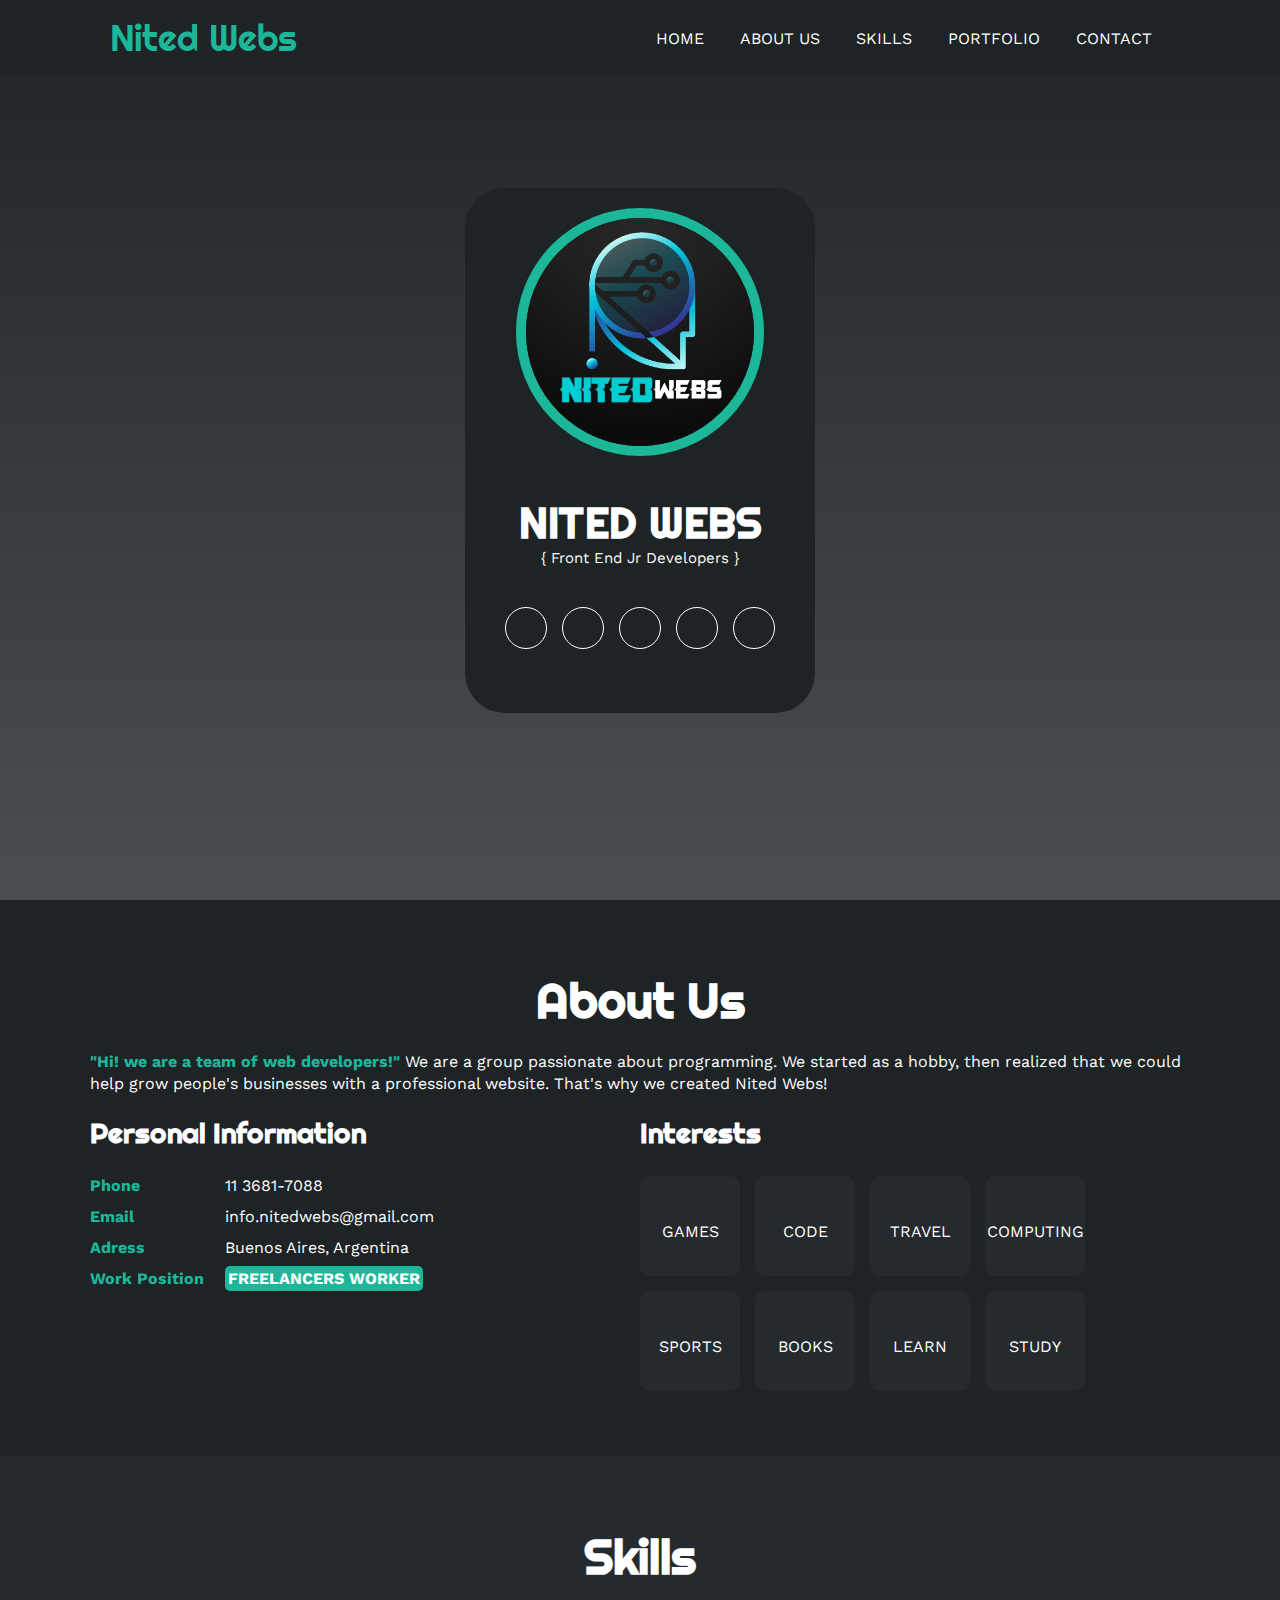
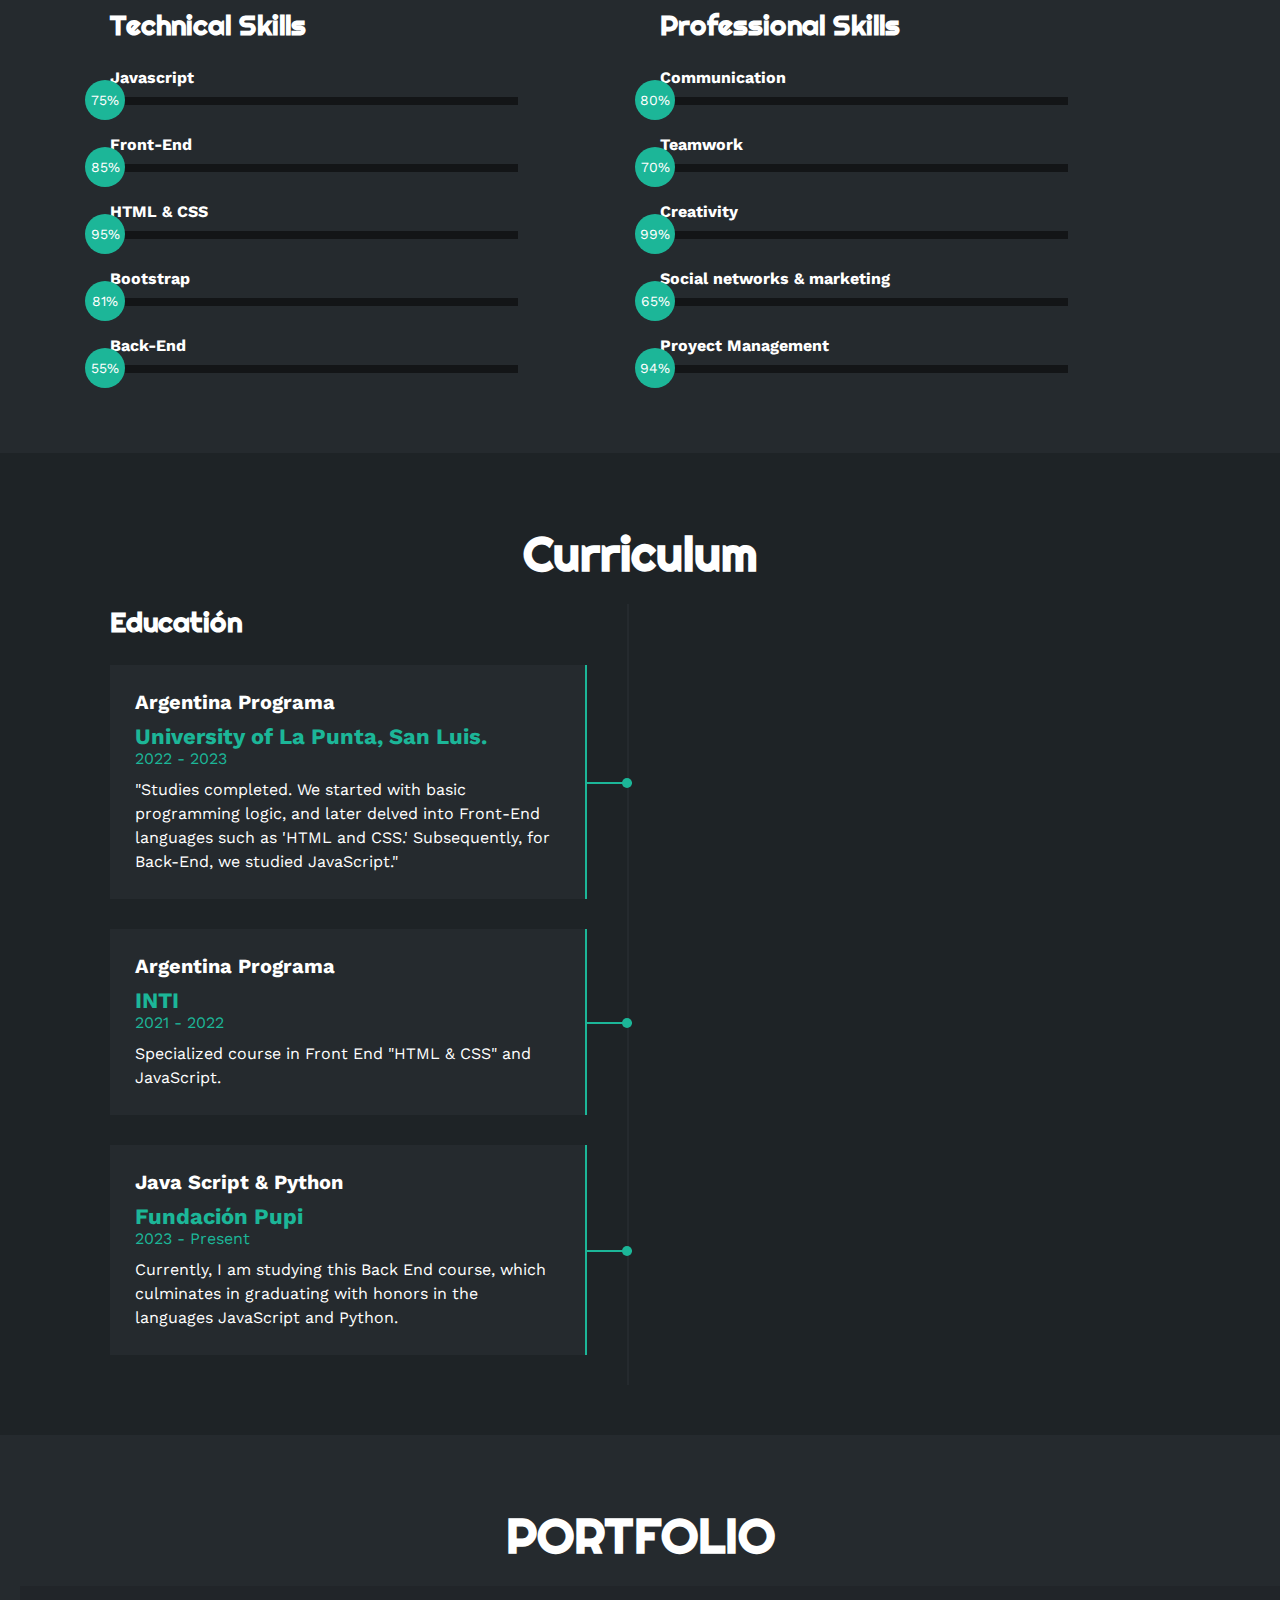
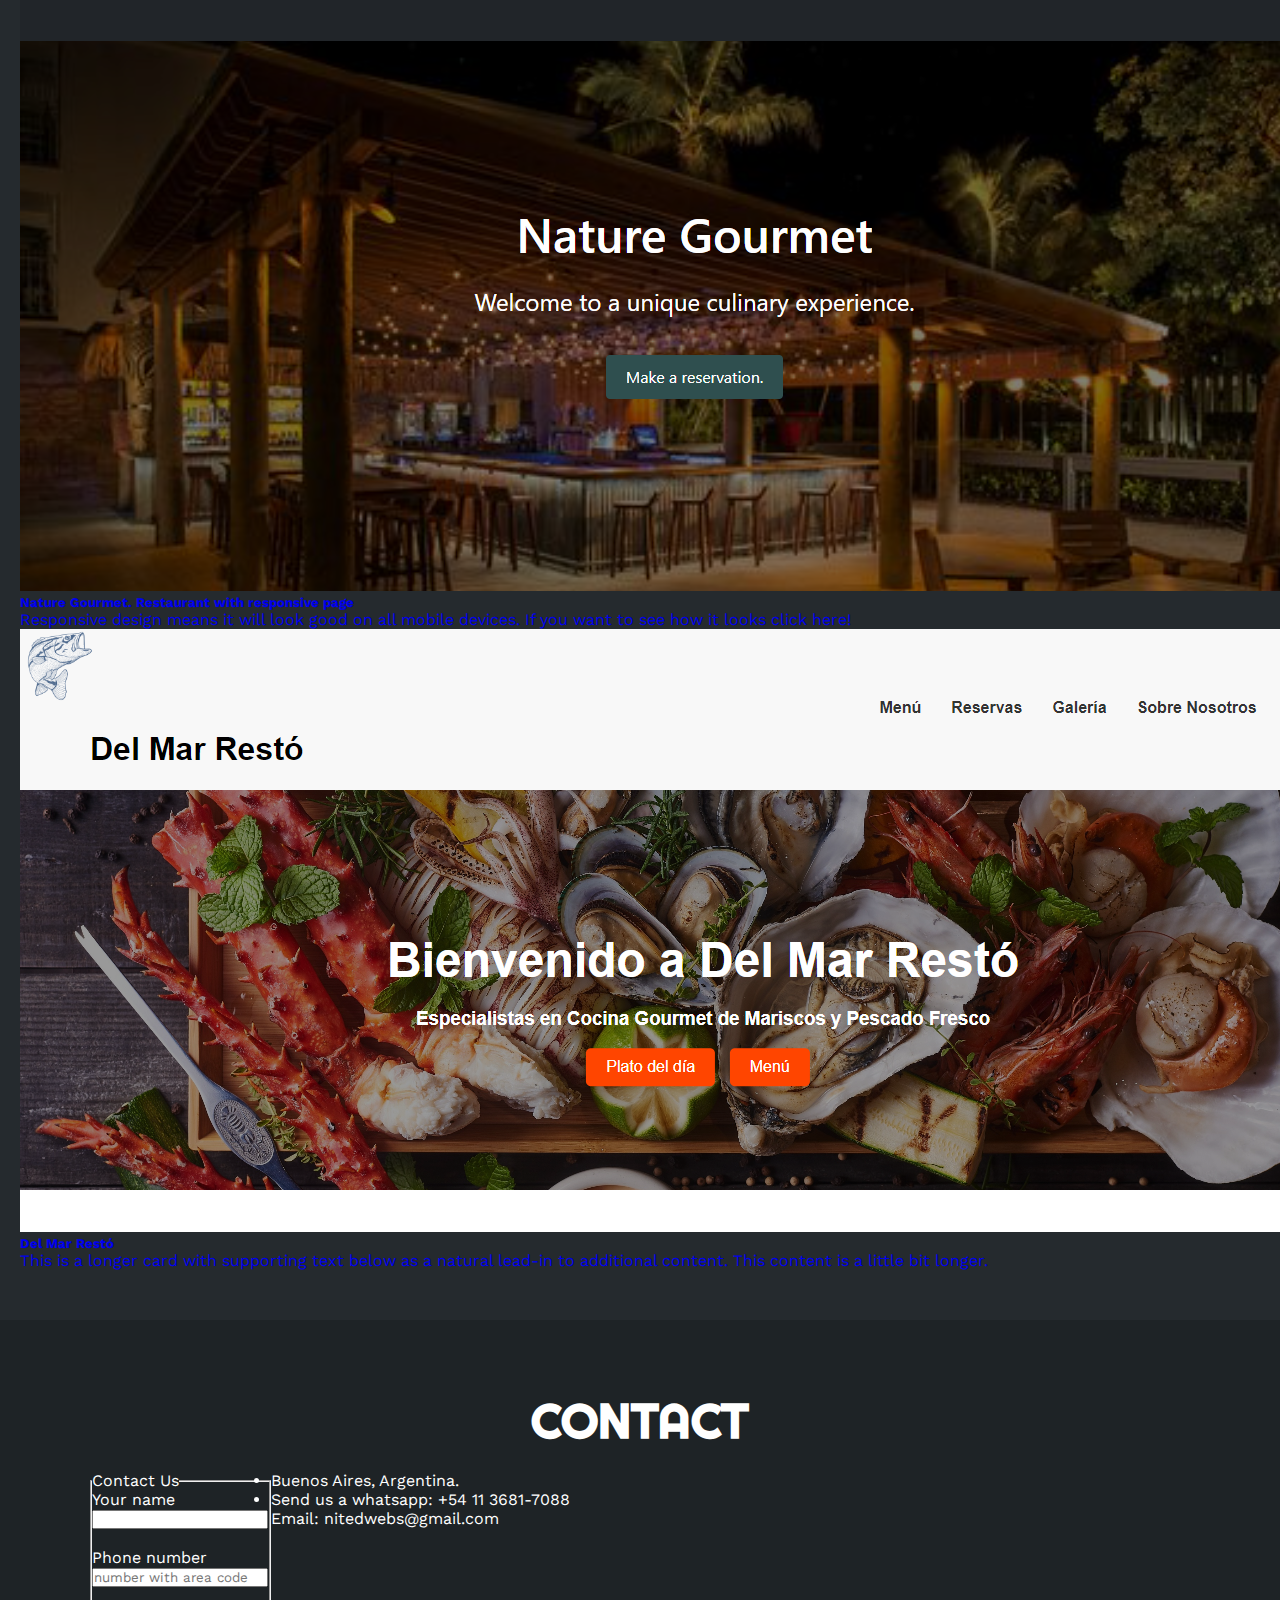
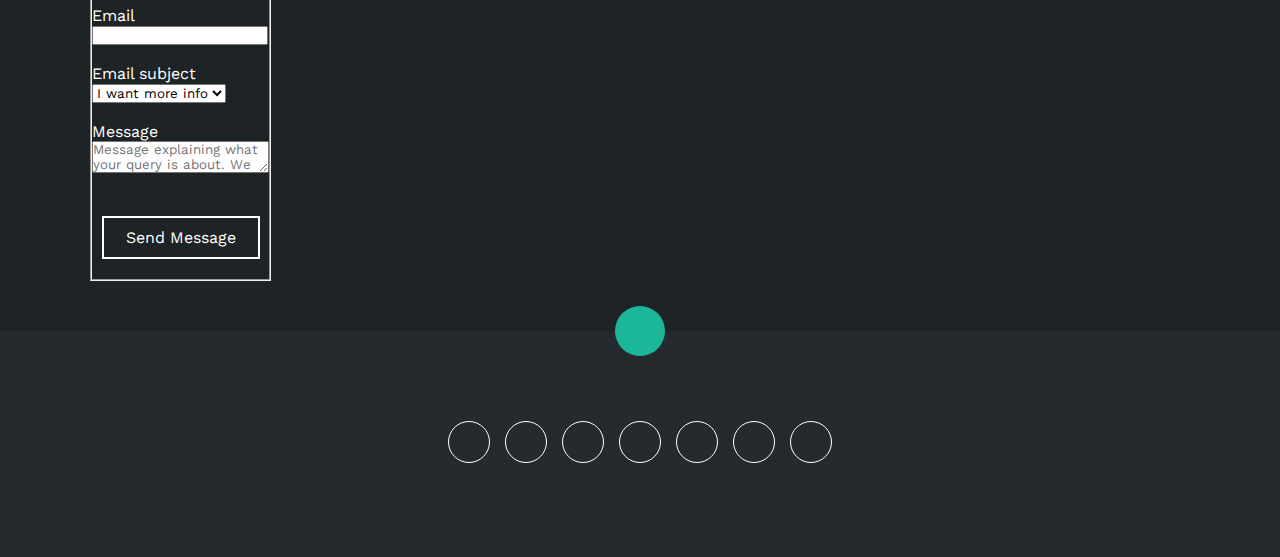
==== index.html @ 47b3c00a "Add files via upload" ====
<!DOCTYPE html>
<html lang="es">
<head>
    <meta charset="UTF-8">
    <meta http-equiv="X-UA-Compatible" content="IE=edge">
    <meta name="viewport" content="width=device-width, initial-scale=1.0">
    <link rel="icon" href="logo nited flavicon.ico" type="image/x-icon">
    <link rel="stylesheet" href="https://cdnjs.cloudflare.com/ajax/libs/font-awesome/6.1.2/css/all.min.css" 
          integrity="sha512-1sCRPdkRXhBV2PBLUdRb4tMg1w2YPf37qatUFeS7zlBy7jJI8Lf4VHwWfZZfpXtYSLy85pkm9GaYVYMfw5BC1A==" 
          crossorigin="anonymous" 
          referrerpolicy="no-referrer" />
    <link href="https://cdn.jsdelivr.net/npm/bootstrap@5.3.2/dist/css/bootstrap.min.css" 
          rel="stylesheet" integrity="sha384-T3c6CoIi6uLrA9TneNEoa7RxnatzjcDSCmG1MXxSR1GAsXEV/Dwwykc2MPK8M2HN" 
          crossorigin="anonymous" />

    <title>Portfolio NitedWebs</title>
    <link rel="stylesheet" href="estilos.css">
</head>
<body>
    <!-- MENU ENCABEZADO -->
    <div class="contenedor-header">
        <header>
            <div class="logo">
                <a href="#">Nited Webs</a>
            </div>
            <nav id="nav">
                <ul>
                    <li><a href="#inicio" onclick="seleccionar()">HOME</a></li>
                    <li><a href="#sobremi" onclick="seleccionar()">ABOUT US</a></li>
                    <li><a href="#skills" onclick="seleccionar()">SKILLS</a></li>
                    <li><a href="#portfolio" onclick="seleccionar()">PORTFOLIO</a></li>
                    <li><a href="#contacto" onclick="seleccionar()">CONTACT</a></li>
                </ul>
            </nav>
            <div class="nav-responsive" onclick="mostrarOcultarMenu()">
                <i class="fa-solid fa-bars"></i>
            </div>
        </header>
    </div>

    <!-- SECCION INICIO -->
    <section id="inicio" class="inicio">
        <div class="contenido-banner">
            <div class="contenedor-img">
                <img src="IMG_20230325_232606_567.jpg" alt="">
            </div>
            <h1>NITED WEBS</h1>
            <h2>{ Front End Jr Developers }</h2>
            <div class="redes">
                <a href="https://www.facebook.com/profile.php?id=100091628051901&mibextid=ZbWKwL" target="_blank"><i class="fa-brands fa-facebook-f"></i></a>
                <a href="https://www.instagram.com/nitedwesb/" target="_blank"><i class="fa-brands fa-instagram"></i></a>
                <a href="https://www.tiktok.com/@nited.webs?_t=8iusbFJ5Rg5&_r=1" target="_blank"><i class="fa-brands fa-tiktok"></i></a>
                <a href="mailto:info.nitedwebs@gmail.com?subject=%22Enter%20the%20subject%20of%20your%20inquiry%20here%22&body=Here%20describe%20in%20detail%20your%20query%20and%20what%20you%20are%20looking%20for.%20We%20will%20respond%20as%20soon%20as%20possible.%0AThanks%20Nited%20Team."><i class="fa-regular fa-envelope"></i></a>
                <a href="https://wa.me/1136817088" target="_blank"><i class="fa-brands fa-whatsapp"></i></a>
            </div>
        </div>
    </section>

    <!-- SECCION ABOUT US -->
    <section id="sobremi" class="sobremi">
        <div class="contenido-seccion">
            <h2>About Us</h2>
            <p><span>"Hi! we are a team of web developers!"</span> We are a group passionate about programming. We started as a hobby, then realized that we could help grow people's businesses with a professional website. That's why we created Nited Webs!</p>

            <div class="fila">
                <!-- datos personales -->
                <div class="col">
                    <h3>Personal Information</h3>
                    <ul>
                        <li>
                            <strong>Phone</strong>
                            11 3681-7088
                        </li>
                        <li>
                            <strong>Email</strong>
                            info.nitedwebs@gmail.com
                        </li>
                        <li>
                            <strong>Adress</strong>
                            Buenos Aires, Argentina
                        </li>
                        <li>
                            <strong>Work Position</strong>
                            <span>FREELANCERS WORKER</span>
                        </li>
                    </ul>
                </div>

                <!-- intereses -->
                <div class="col">
                    <h3>Interests</h3>
                    <div class="contenedor-intereses">
                        <div class="interes">
                            <i class="fa-solid fa-gamepad"></i>
                            <span>GAMES</span>
                        </div>
                        <div class="interes">
                            <i class="fa-solid fa-code"></i>
                            <span>CODE</span>
                        </div>
                        <div class="interes">
                            <i class="fa-solid fa-plane"></i>
                            <span>TRAVEL</span>
                        </div>
                        <div class="interes">
                            <i class="fa-solid fa-computer"></i>
                            <span>COMPUTING</span>
                        </div>
                        <div class="interes">
                            <i class="fa-regular fa-futbol"></i>
                            <span>SPORTS</span>
                        </div>
                        <div class="interes">
                            <i class="fa-solid fa-book"></i>
                            <span>BOOKS</span>
                        </div>
                        <div class="interes">
                            <i class="fa-solid fa-brain"></i>
                            <span>LEARN</span>
                        </div>
                        <div class="interes">
                            <i class="fa-solid fa-laptop-file"></i>
                            <span>STUDY</span>
                        </div>
                        
                    </div>
                </div>
            </div>
        </div>
    </section>

    <!-- SECCION SKILLS -->
    <section class="skills" id="skills">
        <div class="contenido-seccion">
            <h2>Skills</h2>
            <div class="fila">
                <!-- Technical Skill -->
                <div class="col">
                    <h3>Technical Skills</h3>
                    <div class="skill">
                        <span>Javascript</span>
                        <div class="barra-skill">
                            <div class="progreso">
                                <span>75%</span>
                            </div>
                        </div>
                    </div>
                    <div class="skill">
                        <span>Front-End</span>
                        <div class="barra-skill">
                            <div class="progreso">
                                <span>85%</span>
                            </div>
                        </div>
                    </div>
                    <div class="skill">
                        <span>HTML & CSS</span>
                        <div class="barra-skill">
                            <div class="progreso">
                                <span>95%</span>
                            </div>
                        </div>
                    </div>
                    <div class="skill">
                        <span>Bootstrap</span>
                        <div class="barra-skill">
                            <div class="progreso">
                                <span>81%</span>
                            </div>
                        </div>
                    </div>
                    <div class="skill">
                        <span>Back-End</span>
                        <div class="barra-skill">
                            <div class="progreso">
                                <span>55%</span>
                            </div>
                        </div>
                    </div>
                </div>
                <!-- Professional Skills -->
                <div class="col">
                    <h3>Professional Skills</h3>
                    <div class="skill">
                        <span>Communication</span>
                        <div class="barra-skill">
                            <div class="progreso">
                                <span>80%</span>
                            </div>
                        </div>
                    </div>
                    <div class="skill">
                        <span>Teamwork</span>
                        <div class="barra-skill">
                            <div class="progreso">
                                <span>70%</span>
                            </div>
                        </div>
                    </div>
                    <div class="skill">
                        <span>Creativity</span>
                        <div class="barra-skill">
                            <div class="progreso">
                                <span>99%</span>
                            </div>
                        </div>
                    </div>
                    <div class="skill">
                        <span>Social networks & marketing</span>
                        <div class="barra-skill">
                            <div class="progreso">
                                <span>65%</span>
                            </div>
                        </div>
                    </div>
                    <div class="skill">
                        <span>Proyect Management</span>
                        <div class="barra-skill">
                            <div class="progreso">
                                <span>94%</span>
                            </div>
                        </div>
                    </div>
                </div>
            </div>
        </div>
    </section>

    <!-- SECCION CURRICULUM -->
    <section id="curriculum" class="curriculum">
        <div class="contenido-seccion">
            <h2>Curriculum</h2>
            <div class="fila">
                <div class="col izquierda">
                    <h3>Educatión</h3>
                    <div class="item izq">
                        <h4>Argentina Programa</h4>
                        <span class="casa">University of La Punta, San Luis.</span>
                        <span class="fecha">2022 - 2023</span>
                        <p>"Studies completed. We started with basic programming logic, and later delved into Front-End languages such as 'HTML and CSS.' Subsequently, for Back-End, we studied JavaScript."</p>
                        <div class="conectori">
                            <div class="circuloi"></div>
                        </div>
                    </div>
                    <div class="item izq">
                        <h4>Argentina Programa</h4>
                        <span class="casa">INTI</span>
                        <span class="fecha">2021 - 2022</span>
                        <p>Specialized course in Front End "HTML & CSS" and JavaScript.</p>
                        <div class="conectori">
                            <div class="circuloi"></div>
                        </div>
                    </div>
                    <div class="item izq">
                        <h4>Java Script & Python</h4>
                        <span class="casa">Fundación Pupi</span>
                        <span class="fecha">2023 - Present</span>
                        <p>Currently, I am studying this Back End course, which culminates in graduating with honors in the languages JavaScript and Python.</p>
                        <div class="conectori">
                            <div class="circuloi"></div>
                        </div>
                    </div>
                </div>
            </div>
        </div>
    </section>

    <!-- SECCION PORTFOLIO -->
    
    <section id="portfolio" class="portfolio">
        <div class="contenido-seccion">
            <h2>PORTFOLIO</h2>
        </div>

        <a class="nature-gourmet" href="nature gourmet portfolio/naturegourmet.html" target="_blank">
            <div class="row row-cols-1 row-cols-md-2 g-4">
                <div class="col">
                  <div class="card">
                    <img src="nature-gourmet.png" class="card-img-top" alt="Nature Gourmet">
                    <div class="card-body">
                      <h5 class="card-title">Nature Gourmet. Restaurant with responsive page</h5>
                      <p class="card-text">Responsive design means it will look good on all mobile devices. If you want to see how it looks click here!</p>
                    </div>
                  </div>
                </div>
                   <a class="del-mar-resto" href="Del Mar Restó/maresto.html" target="_blank">
                    <div class="card">
                      <img src="Del Mar Restó.png" class="card-img-top" alt="Del Mar Restó">
                      <div class="card-body">
                        <h5 class="card-title">Del Mar Restó</h5>
                        <p class="card-text">This is a longer card with supporting text below as a natural lead-in to additional content. This content is a little bit longer.</p>
                      </div>
                    </div>
                   </a>     
                </div>
            </div>    
        </a>

    </section>   
    <!-- SECCION CONTACTO -->
    <section id="contacto" class="contacto">
        <div class="contenido-seccion">
            <h2>CONTACT</h2>
            <div class="fila">
                <!-- Formulario -->
                <section class="col-6">
                    <fieldset>
                      <legend>Contact Us</legend>
                      <form action="https://getform.io/f/19f699e9-587d-45ce-aac5-8db569367f4e" method="post">
                        
                        <label>Your name</label><br>
                        <input type="name" name="name" required>
                        <br><br>

                        <label>Phone number</label><br>
                        <input type="phone" name="phone" placeholder="number with area code" required>
                        <br><br>
                        
                        <label>Email</label><br>
                        <input type="email" name="email" required>
                        
                        <br><br>
                        <label>Email subject</label><br>
                        <select name="motivo" required>
                          <option value="Mas informacion" selected>I want more info</option>
                          <option value="Quiere una página" >I want a website</option>
                        </select>
                        
                        <br><br>
                        <label>Message</label><br>
                        <textarea name="mensaje" placeholder="Message explaining what your query is about. We will respond as soon as possible" required></textarea>
                        
                        <br><br>
                        <button type="submit">
                            Send Message <i class="fa-solid fa-paper-plane"></i>
                            <span class="overlay"></span>
                        </button>
                      </form>
                    </fieldset>
                  </section>
                  
                  <div class="bigspace"></div>
                <!-- Datos Nuestros -->
                        <ul>
                            <li>
                                <i class="fa-solid fa-location-dot"></i>
                                Buenos Aires, Argentina.
                            </li>
                            <li>
                                <i class="fa-solid fa-mobile-screen"></i>
                                Send us a whatsapp: +54 11 3681-7088 
                            </li>
                            <li>
                                <i class="fa-solid fa-envelope"></i>
                                Email: nitedwebs@gmail.com
                            </li>
                        </ul>
                    </div>
                </div>
            </div>
        </div>
    </section>

    <!-- footer -->
    <footer>
        <a href="#inicio" class="arriba">
            <i class="fa-solid fa-angles-up"></i>
        </a>
        <div class="redes">
            <a href="https://www.facebook.com/profile.php?id=100091628051901&mibextid=ZbWKwL" target="_blank"><i class="fa-brands fa-facebook-f"></i></a>
            <a href="https://www.instagram.com/nitedwesb/" target="_blank"><i class="fa-brands fa-instagram"></i></a>
            <a href="https://www.tiktok.com/@nited.webs?_t=8iusbFJ5Rg5&_r=1" target="_blank"><i class="fa-brands fa-tiktok"></i></a>
            <a href="https://www.linkedin.com/in/nitedwebs" target="_blank"><i class="fa-brands fa-linkedin-in"></i></a>
            <a href="mailto:info.nitedwebs@gmail.com?subject=%22Enter%20the%20subject%20of%20your%20inquiry%20here%22&body=Here%20describe%20in%20detail%20your%20query%20and%20what%20you%20are%20looking%20for.%20We%20will%20respond%20as%20soon%20as%20possible.%0AThanks%20Nited%20Team."><i class="fa-regular fa-envelope"></i></a>
            <a href="https://github.com/NitedWebs" target="_blank"><i class="fa-brands fa-github"></i></a>
            <a href="https://wa.me/1136817088" target="_blank"><i class="fa-brands fa-whatsapp"></i></a>

            
        </div>
    </footer>

    <script src="script.js"></script>
</body>
</html>
---- estilos.css ----
@import url('https://fonts.googleapis.com/css2?family=Righteous&family=Work+Sans:wght@100;300;400;600;800&display=swap');
*{
    box-sizing: border-box;
    font-family: 'Work Sans';
    margin: 0;
    padding: 0;
}
html{
    /* me permite deslizar cuando hago clic en los links del menu */
    scroll-behavior: smooth;
}
/* MENU */
.contenedor-header{
    background: #1e2326;
    position: fixed;
    width: 100%;
    top: 0;
    left: 0;
    z-index: 99;
}
.contenedor-header header{
    max-width: 1100px;
    margin: auto;
    display: flex;
    justify-content: space-between;
    align-items: center;
    padding: 15px 20px;
}
.contenedor-header header .logo a{
    font-family: 'Righteous';
    font-size: 36px;
    color: #1CB698;
    text-decoration: none;
}
.contenedor-header header ul{
    display: flex;
    list-style: none;
}
.contenedor-header header nav ul li a{
    text-align: none;
    color: #fff;
    margin: 0 15px;
    padding: 3px;
    transition: .5s;
    text-decoration: none;
}
.contenedor-header header nav ul li a:hover{
    color: #1CB698;
}
.nav-responsive{
    background-color: #1CB698;
    color:#ffffff;
    padding: 5px 10px;
    border-radius: 5px;
    cursor: pointer;
    display: none;
}
/* SECCION I N I C I O */
.inicio{
    background: linear-gradient(to top, rgba(30,35,38,.8), rgba(30,35,38,1)),
    url(img/fondo.jpg);
    background-size: cover;
    height: 100vh;
    color: #fff;
    display: flex;
    align-items: center;
}
.inicio .contenido-banner{
    padding: 20px;
    background-color: #1e2326;
    max-width: 350px;
    margin: auto;
    text-align: center;
    border-radius: 40px;
}
.inicio .contenido-banner img{
    margin-top: 40px;
    border: 10px solid #1CB698;
    display: block;
    width: 80%;
    margin: auto;
    border-radius: 100%;
}
.inicio .contenido-banner h1{
    margin-top: 40px;
    font-size: 42px;
    font-family: 'Righteous';
}
.inicio .contenido-banner h2{
    font-size: 15px;
    font-weight: normal;
}
.inicio .contenido-banner .redes a{
    color: #fff;
    display: inline-block;
    text-decoration: none;
    border: 1px solid #fff;
    border-radius: 100%;
    width: 42px;
    height: 42px;
    line-height: 42px;
    margin: 40px 5px;
    font-size: 20px;
    transition: .3s;
}
.inicio .contenido-banner .redes a:hover{
    background-color: #1CB698;
}
.sobremi{
    background-color: #1e2326;
    color: #fff;
    padding: 50px 20px;
}
.sobremi .contenido-seccion{
    max-width: 1100px;
    margin: auto;
}
.sobremi h2{
    font-size: 48px;
    font-family: 'Righteous';
    text-align: center;
    padding: 20px 0;

}
.sobremi .contenido-seccion p{
    font: 18px;
    line-height: 22px;
    margin-bottom: 20px;
}
.sobremi .contenido-seccion p span{
    color: #1CB698;
    font-weight: bold;
}
.sobremi .fila{
    display: flex;
}
.sobremi .fila .col
{
    width: 50%;
}
.sobremi .fila .col h3{
    font-size: 28px;
    font-family: 'Righteous';
    margin-bottom: 25px;
}
.sobremi .fila .col ul{
    list-style: none;
}
.sobremi .fila .col ul li{
    margin: 12px 0;
}
.sobremi .fila .col ul li strong{
    display: inline-block;
    color: #1CB698;
    width: 130px;
}
.sobremi .fila .col ul li span{
    background-color: #1CB698;
    padding: 3px;
    font-weight: bold;
    border-radius: 5px;
}
.sobremi .fila .col .contenedor-intereses{
    display: flex;
    flex-wrap: wrap;
}
.sobremi .fila .col .contenedor-intereses .interes{
    width: 100px;
    height: 100px;
    background-color: #252A2E;
    border-radius: 10px;
    margin: 0 15px 15px 0;
    display: flex;
    flex-direction: column;
    align-items: center;
    justify-content: center;
    transition: .3s;
}.sobremi .fila .col .contenedor-intereses .interes:hover{
    background-color: #1CB698;
}
.sobremi .fila .col .contenedor-intereses .interes i{
    font-size: 30px;
    margin-bottom: 10px;
}
.sobremi button{
    cursor: pointer;
    background-color: transparent;
    border: 2px solid #fff;
    width: fit-content;
    display: block;
    margin: 20px auto;
    padding: 10px 22px;
    font-size: 16px;
    color: #fff;
    position: relative;
    z-index: 10;
}
.sobremi button .overlay{
    position: absolute;
    top: 0;
    left: 0;
    width: 0;
    height: 100%;
    background-color: #1CB698;
    z-index: -1;
    transition: 1s;
}
.sobremi button:hover .overlay{
    width: 100%;
}
/* SECCION S K I L L S */
.skills{
    background-color: #252A2E;
    color: #fff;
    padding: 50px 20px;
}
.skills .contenido-seccion{
    max-width: 1100px;
    margin: auto;
}
.skills h2{
    font-size: 48px;
    font-family: 'Righteous';
    text-align: center;
    padding: 20px 0;

}
.skills .fila{
    display: flex;
}
.skills .fila .col{
    width: 50%;
    padding: 0 20px;
}
.skills .fila .col h3{
    font-size: 28px;
    font-family: 'Righteous';
    margin-bottom: 25px;
}
.skills .skill > span{
    font-weight: bold;
    display: block;
    margin-bottom: 10px;
}
.skills .skill .barra-skill{
    height: 8px;
    width: 80%;
    background-color: #131517;
    position: relative;
    margin-bottom: 30px;
}
.skills .skill .progreso{
    background-color: #1CB698;
    position: absolute;
    top: 0;
    left: 0;
    height: 8px;
}
.skills .skill .barra-skill span{
    position: absolute;
    height: 40px;
    width: 40px;
    background-color: #1CB698;
    border-radius: 50px;
    line-height: 40px;
    text-align: center;
    top: -17px;
    right: -15px;
    font-size: 14px;
}
/* Estas clases se agregaran dinamicamente mediante javascript */
.skills .skill .javascript{
    width: 0%;
    animation: 2s javascript forwards;
}
@keyframes javascript {
    0%{width: 0%;}
    100%{width: 75%;}
}

.skills .skill .htmlcss{
    width: 0%;
    animation: 2s htmlcss forwards;
}
@keyframes htmlcss {
    0%{width: 0%;}
    100%{width: 89%;}
}

.skills .skill .photoshop{
    width: 0%;
    animation: 2s photoshop forwards;
}
@keyframes photoshop {
    0%{width: 0%;}
    100%{width: 95%;}
}

.skills .skill .wordpress{
    width: 0%;
    animation: 2s wordpress forwards;
}
@keyframes wordpress {
    0%{width: 0%;}
    100%{width: 81%;}
}

.skills .skill .drupal{
    width: 0%;
    animation: 2s drupal forwards;
}
@keyframes drupal {
    0%{width: 0%;}
    100%{width: 55%;}
}

.skills .skill .comunicacion{
    width: 0%;
    animation: 2s comunicacion forwards;
}
@keyframes comunicacion {
    0%{width: 0%;}
    100%{width: 80%;}
}

.skills .skill .trabajo{
    width: 0%;
    animation: 2s trabajo forwards;
}
@keyframes trabajo {
    0%{width: 0%;}
    100%{width: 70%;}
}

.skills .skill .creatividad{
    width: 0%;
    animation: 2s creatividad forwards;
}
@keyframes creatividad {
    0%{width: 0%;}
    100%{width: 99%;}
}

.skills .skill .dedicacion{
    width: 0%;
    animation: 2s dedicacion forwards;
}
@keyframes dedicacion {
    0%{width: 0%;}
    100%{width: 65%;}
}

.skills .skill .proyect{
    width: 0%;
    animation: 2s proyect forwards;
}
@keyframes proyect {
    0%{width: 0%;}
    100%{width: 94%;}
}
/* SECCION CURRICULUM */
.curriculum{
    background-color: #1e2326;
    color: #fff;
    padding: 50px 20px;
}
.curriculum .contenido-seccion{
    max-width: 1100px;
    margin: auto;
}
.curriculum h2{
    font-size: 48px;
    font-family: 'Righteous';
    text-align: center;
    padding: 20px 0;

}
.curriculum .fila{
    display: flex;
    justify-content: space-between;
}
.curriculum .fila .col{
    width: 49%;
    padding: 0 20px;
}
.curriculum .fila .col h3{
    font-size: 28px;
    font-family: 'Righteous';
    margin-bottom: 25px;
}
.curriculum .fila .izquierda{
    border-right: 2px solid #252A2E;
}
.curriculum .fila .derecha{
    border-left: 2px solid #252A2E;
}
.curriculum .fila .item{
    padding: 25px;
    margin-bottom: 30px;
    background-color: #252A2E;
    position: relative;
}
.curriculum .fila .item h4{
    font-size: 20px;
    margin-bottom: 10px;
}
.curriculum .fila .item .casa{
    color: #1CB698;
    font-size: 22px;
    font-weight: bold;
    display: block;
}
.curriculum .fila .item .fecha{
    display: block;
    color: #1CB698;
    margin-bottom: 10px;
}
.curriculum .fila .item p{
    line-height: 24px;
}
.curriculum .fila .izq{
    border-right: 2px solid #1CB698;
    margin-right: 20px;
}
.curriculum .fila .der{
    border-left: 2px solid #1CB698;
    margin-left: 20px;
}
.curriculum .fila .item .conectori{
    height: 2px;
    background-color: #1CB698;
    width: 47px;
    position: absolute;
    top: 50%;
    right: -47px;
    z-index: 5;
}
.curriculum .fila .item .conectori .circuloi{
    display: block;
    height: 10px;
    width: 10px;
    border-radius: 50%;
    background-color: #1CB698;
    float: right;
    position: relative;
    bottom: 4px;
}
.curriculum .fila .item .conectord{
    height: 2px;
    background-color: #1CB698;
    width: 47px;
    position: absolute;
    top: 50%;
    left: -47px;
    z-index: 5;
}
.curriculum .fila .item .conectord .circulod{
    display: block;
    height: 10px;
    width: 10px;
    border-radius: 50%;
    background-color: #1CB698;
    float: left;
    position: relative;
    bottom: 4px;
}
/* SECCION PORTFOLIO */
.portfolio{
    background-color: #252A2E;
    color: #fff;
    padding: 50px 20px;
    text-decoration: none;
}
.portfolio .contenido-seccion{
    max-width: 1100px;
    margin: auto;
}
.portfolio .contenido-seccion h2{
    font-size: 48px;
    font-family: 'Righteous';
    text-align: center;
    padding: 20px 0;
}
.portfolio .galeria{
    display: flex;
    flex-wrap: wrap;
    justify-content: space-around;
}
.portfolio .galeria .proyecto{
    position: relative;
    max-width: 340px;
    height: fit-content;
    margin: 10px;
    cursor: pointer;
}
.portfolio .galeria .proyecto img{
    width: 100%;
    display: block;
}
.portfolio .galeria .proyecto .overlay{
    position: absolute;
    top: 0;
    width: 100%;
    height: 100%;
    text-align: center;
    background: linear-gradient(rgba(28,182,152,.8), rgba(28,182,152,.8));
    display: flex;
    flex-direction: column;
    justify-content: center;
    transition: 1s;
    font-size: 18px;
    letter-spacing: 3px;
    opacity: 0;
}
.portfolio .galeria .proyecto .overlay h3{
    margin-bottom: 20px;
    transition: 1s;
}
.portfolio .galeria .proyecto .overlay:hover{
    opacity: 1;
}
.portfolio .galeria .proyecto .overlay:hover h3{
    margin-bottom: 0px;
}

section a {
    text-decoration: none;
}

/* SECCION CONTACTO */
.contacto{
    background-image: url(img/contact_bg.png);
    background-color: #1e2326;
    color: #fff;
    padding: 50px 0;
}
.contacto .contenido-seccion{
    max-width: 1100px;
    margin: auto;
}
.contacto h2{
    font-size: 48px;
    font-family: 'Righteous';
    text-align: center;
    padding: 20px 0;
}
.contacto .fila{
    display: flex;
}
.contacto .col{
    width: 50%;
    padding: 10px;
    position: relative;
}
.contacto .col input, .contacto .col textarea{
    display: block;
    width: 100%;
    padding: 18px;
    border: none;
    margin-bottom: 20px;
    background-color: #252A2E;
    color: #fff;
    font-size: 18px;
}
.contacto button{
    cursor: pointer;
    background-color: transparent;
    border: 2px solid #fff;
    width: fit-content;
    display: block;
    margin: 20px auto;
    padding: 10px 22px;
    font-size: 16px;
    color: #fff;
    position: relative;
    z-index: 10;
}
.contacto button .overlay{
    position: absolute;
    top: 0;
    left: 0;
    width: 0;
    height: 100%;
    background-color: #1CB698;
    z-index: -1;
    transition: 1s;
}
.contacto button:hover .overlay{
    width: 100%;
}
.contacto .col img{
    width: 100%;
}
.contacto .col .info{
    position: absolute;
    top: 40%;
    background-color: #252A2E;
    padding: 20px;
    max-width: 350px;
    left: 50%;
    transform: translate(-50%, -50%);
}
.contacto .col .info ul{
    list-style: none;
}
.contacto .col .info ul li{
    margin-bottom: 20px;
}
.contacto .col .info ul li i{
    color: #1CB698;
    display: inline-block;
    margin-right: 20px;
}
footer{
    background-color: #252A2E;
    color: #fff;
    padding: 50px 0 30px 0;
    text-align: center;
    position: relative;
    width: 100%;
}
footer .redes{
    margin-bottom: 20px;
}
footer .redes a{
    color: #fff;
    display: inline-block;
    text-decoration: none;
    border: 1px solid #fff;
    border-radius: 100%;
    width: 42px;
    height: 42px;
    line-height: 42px;
    margin: 40px 5px;
    font-size: 20px;
    transition: .3s;
}
footer .arriba{
    display: block;
    width: 50px;
    height: 50px;
    background-color: #1CB698;
    color: #fff;
    position: absolute;
    left: 50%;
    transform: translateX(-50%);
    top: -25px;
    border-radius: 50%;
    line-height: 50px;
    font-size: 18px;
}
/* SECCION RESPONSIVE */
@media screen and (max-width:980px){
    nav{
        display: none;
    }
    .nav-responsive{
        display: block;
    }
    nav.responsive{
        display: block;
        position: absolute;
        right: 0;
        top: 75px;
        background-color: #252A2E;
        width: 180px;
    }
    nav.responsive ul{
        display: block !important;
    }
    nav.responsive ul li{
        border-bottom: 1px solid #fff;
        padding: 10px 0;
    }
}
@media screen and (max-width:700px){
    .sobremi .fila{
        display: block;
    }
    .sobremi .fila .col{
        width: fit-content;
    }

    .skills .fila{
        display: block;
    }
    .skills .fila .col{
        width: 100%;
    }
    .skills .fila .col .barra-skill{
        width: 100%;
    }

    .curriculum .fila{
        display: block;
    }
    .curriculum .fila .col{
        width: 90%;
    }
    .curriculum .fila .derecha{
        margin-left: 20px;
    }

    .portfolio .galeria{
        display: block;
        width: 100%;
    }
    .portfolio .galeria .proyecto{
        max-width: 100%;
    }
    .portfolio .galeria .proyecto img{
        width: 100%;
    }
    .contacto .fila{
        display: block;
    }
    .contacto .fila .col{
        width: 100%;
    }
}
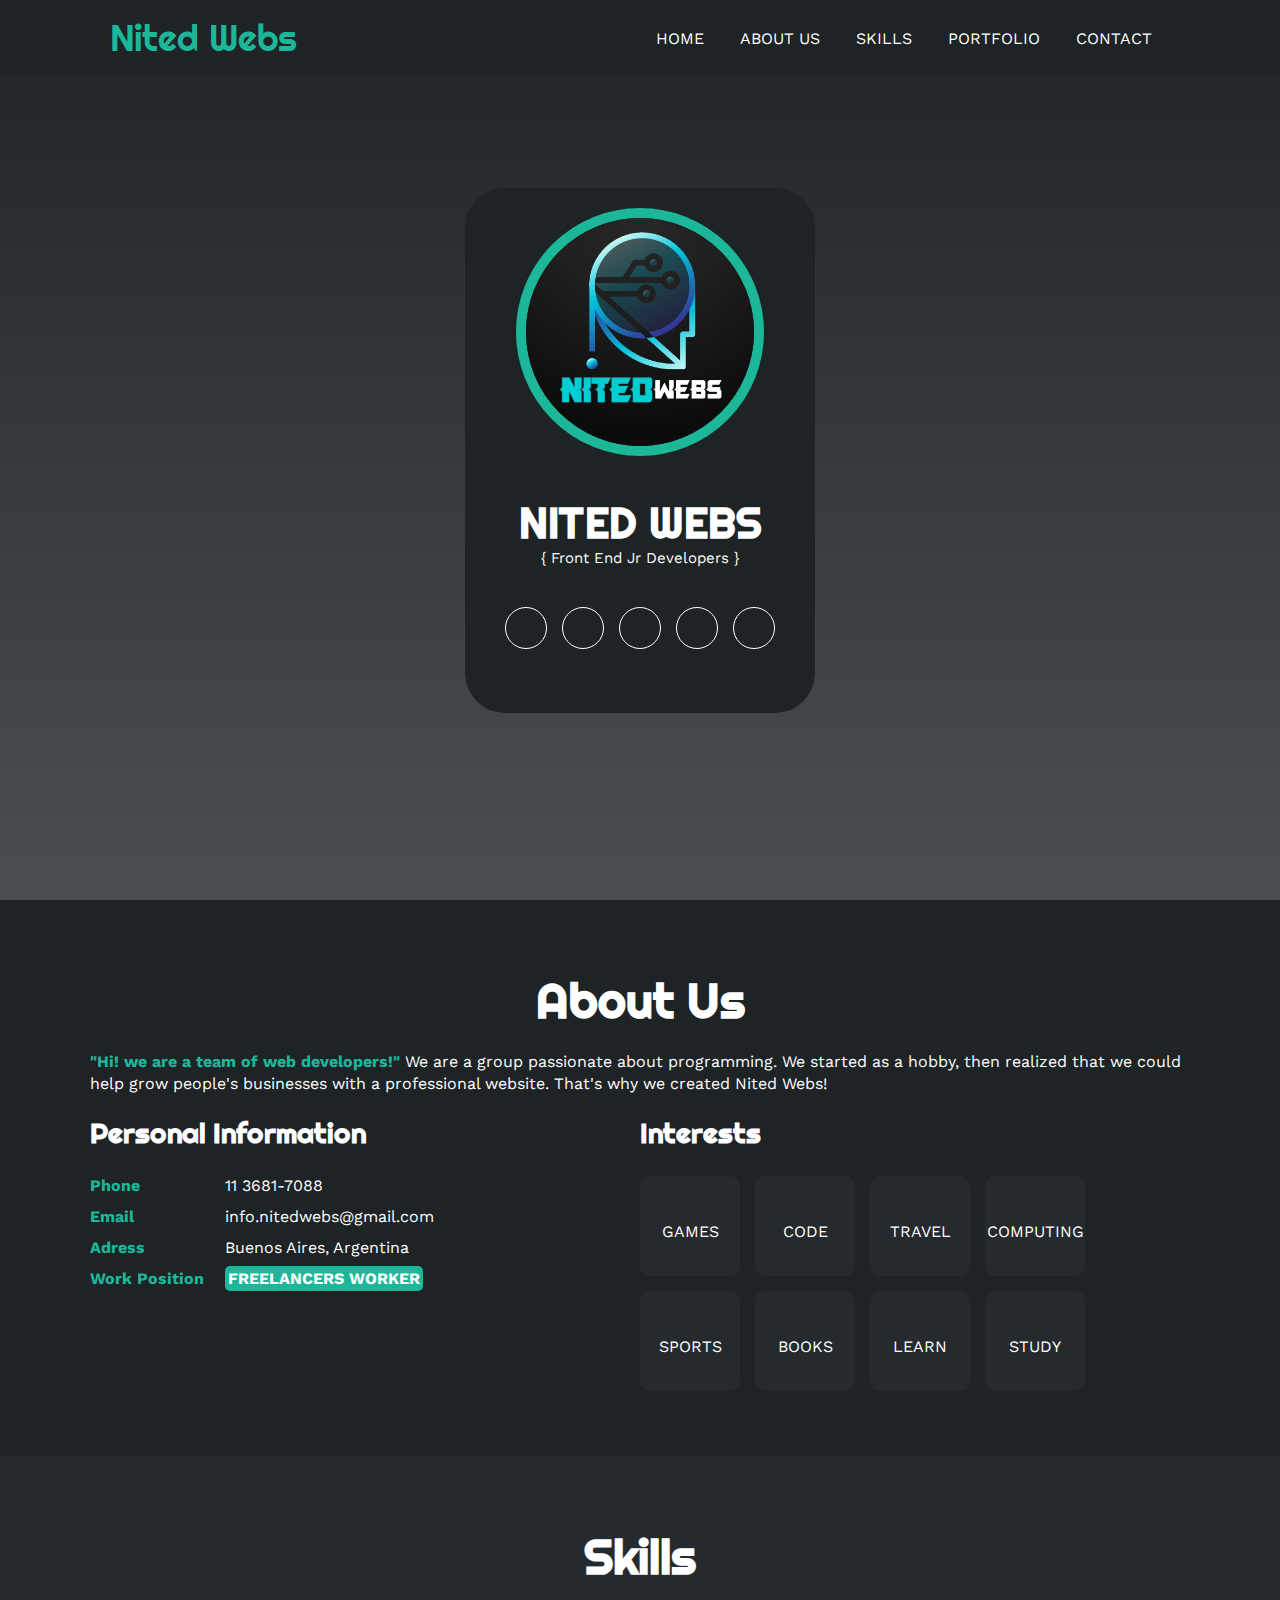
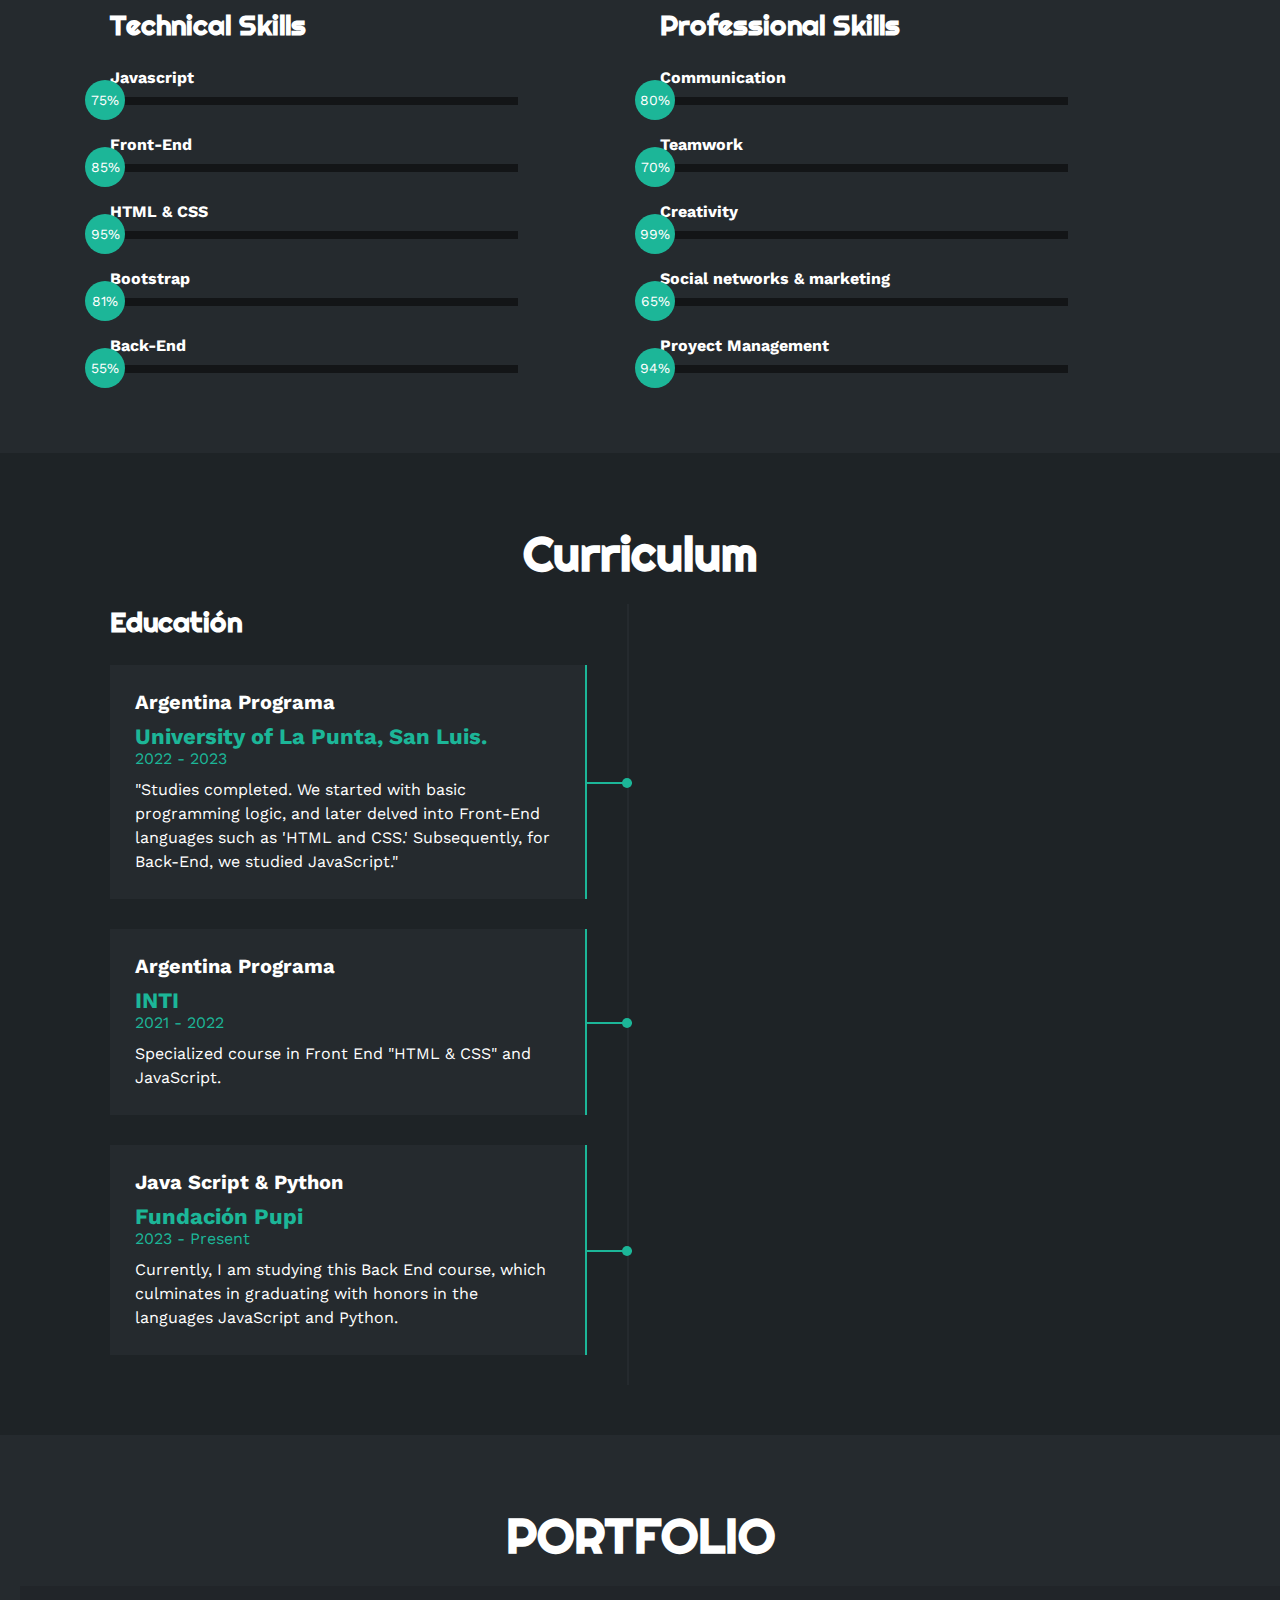
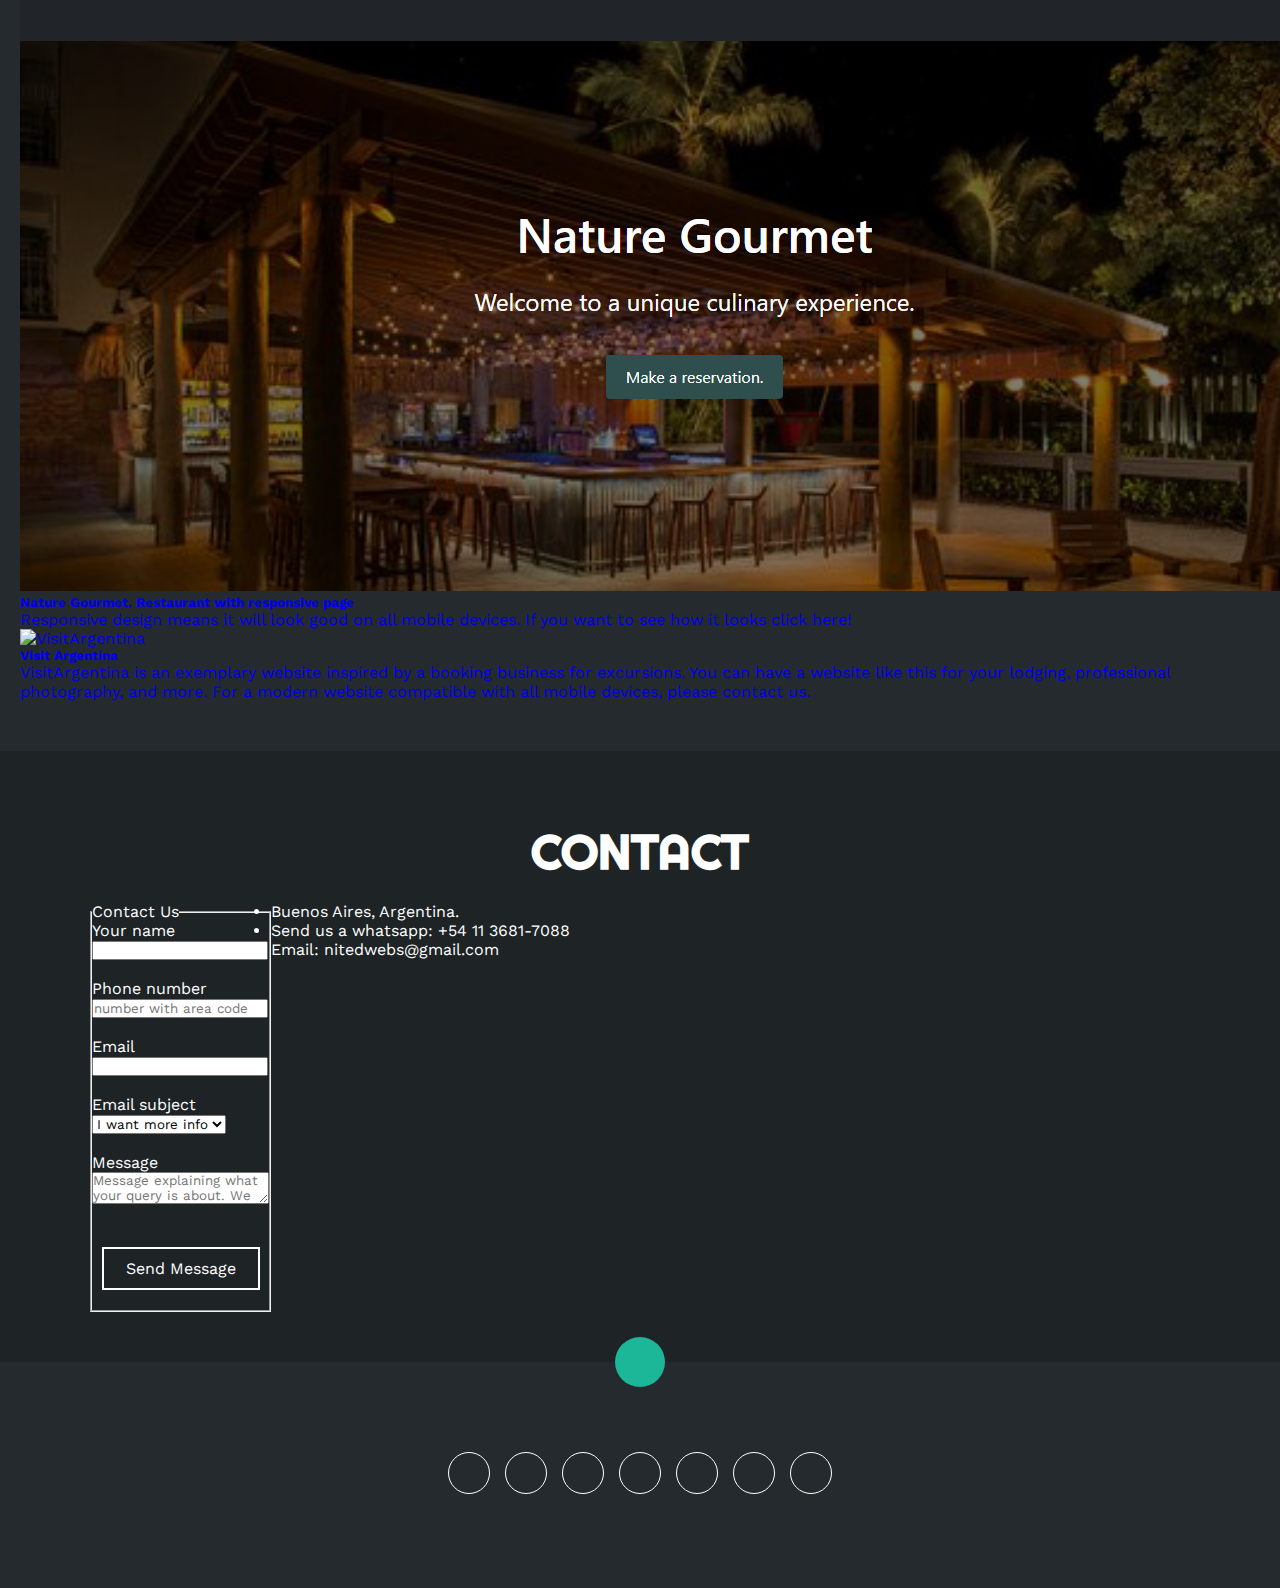
==== commit 3b87b8c3: "Update index.html" ====
--- a/index.html
+++ b/index.html
@@ -283,12 +283,13 @@
                     </div>
                   </div>
                 </div>
-                   <a class="del-mar-resto" href="Del Mar Restó/maresto.html" target="_blank">
+                   <a class="visit-argentina" href="Visit Argentina Proyecto provincias/index.html" target="_blank">
                     <div class="card">
-                      <img src="Del Mar Restó.png" class="card-img-top" alt="Del Mar Restó">
+                      <img src="VisitArgentina.png" class="card-img-top" alt="VisitArgentina">
                       <div class="card-body">
-                        <h5 class="card-title">Del Mar Restó</h5>
-                        <p class="card-text">This is a longer card with supporting text below as a natural lead-in to additional content. This content is a little bit longer.</p>
+                        <h5 class="card-title">Visit Argentina</h5>
+                        <p class="card-text">VisitArgentina is an exemplary website inspired by a booking business for excursions. You can have a website like this for your lodging, professional photography, and more. For a modern website compatible with all mobile devices, please contact us.
+                        </p>
                       </div>
                     </div>
                    </a>     
@@ -381,4 +382,4 @@
 
     <script src="script.js"></script>
 </body>
-</html>+</html>
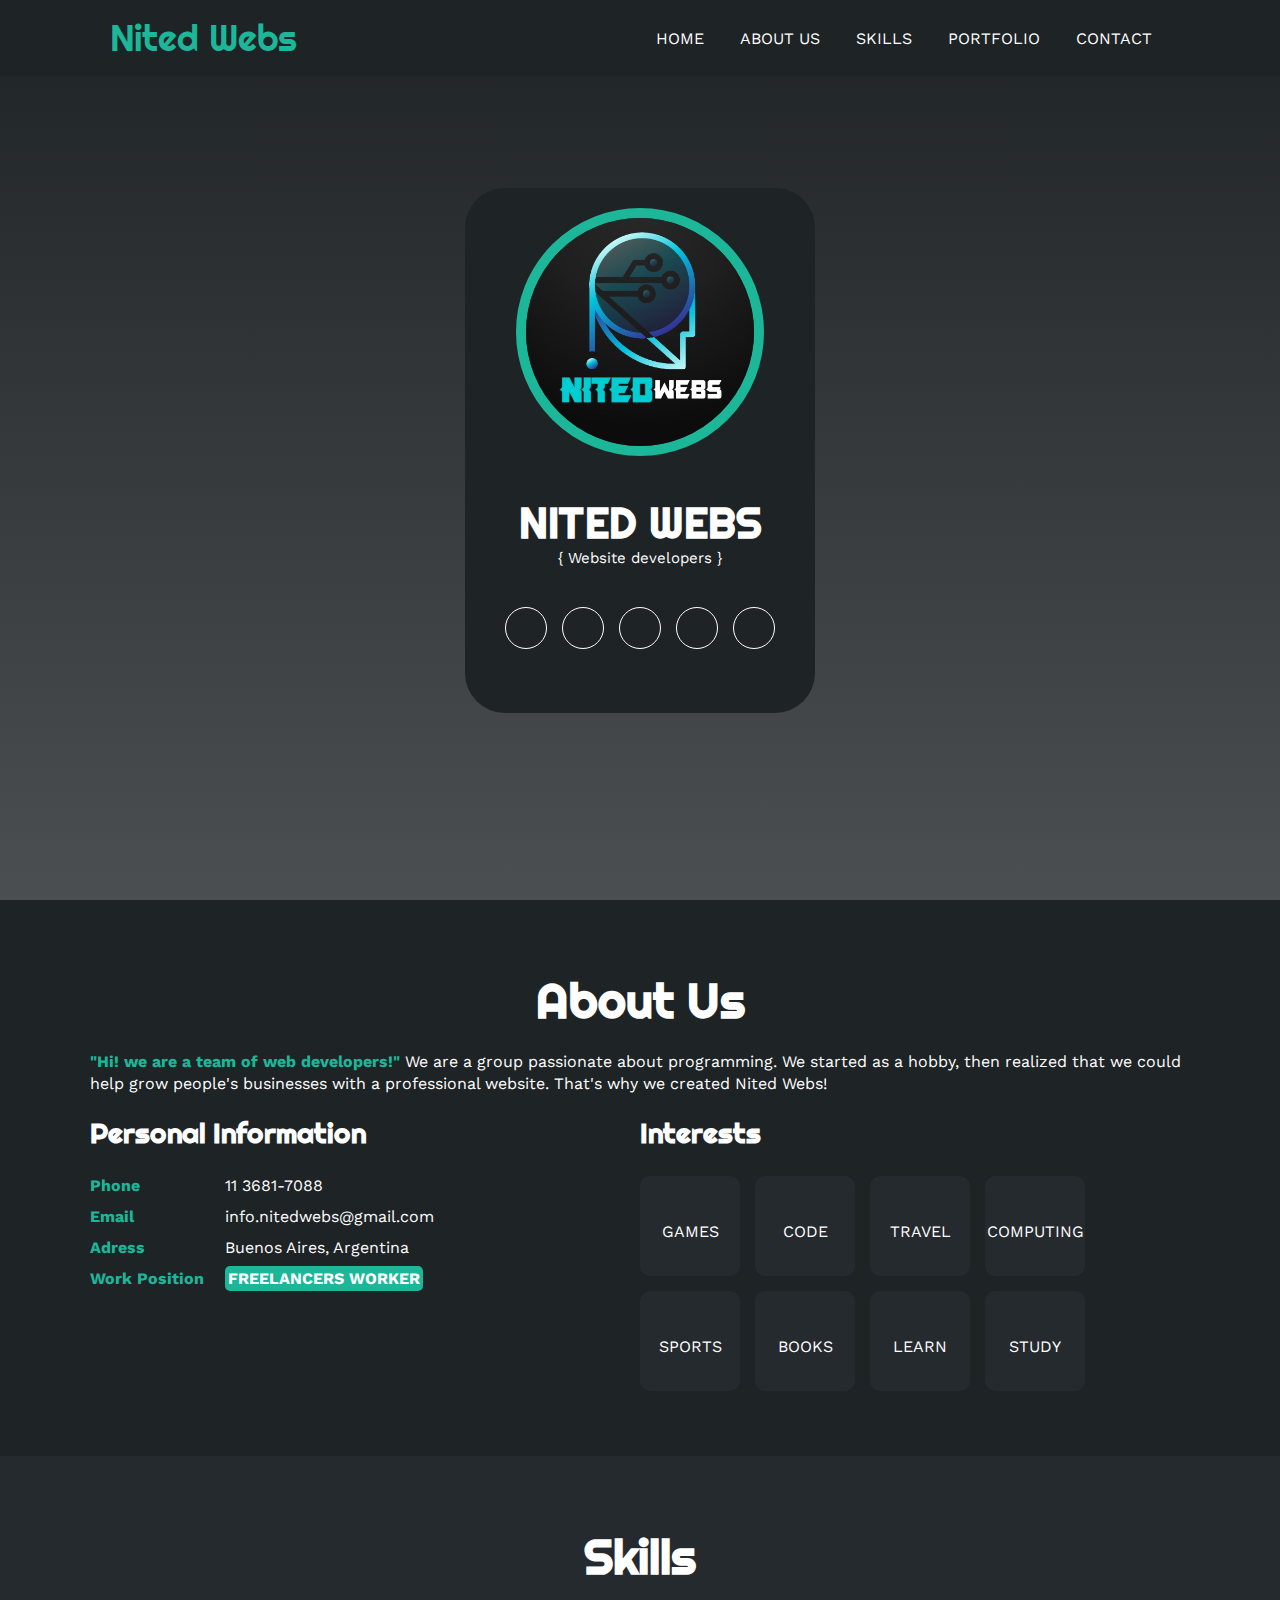
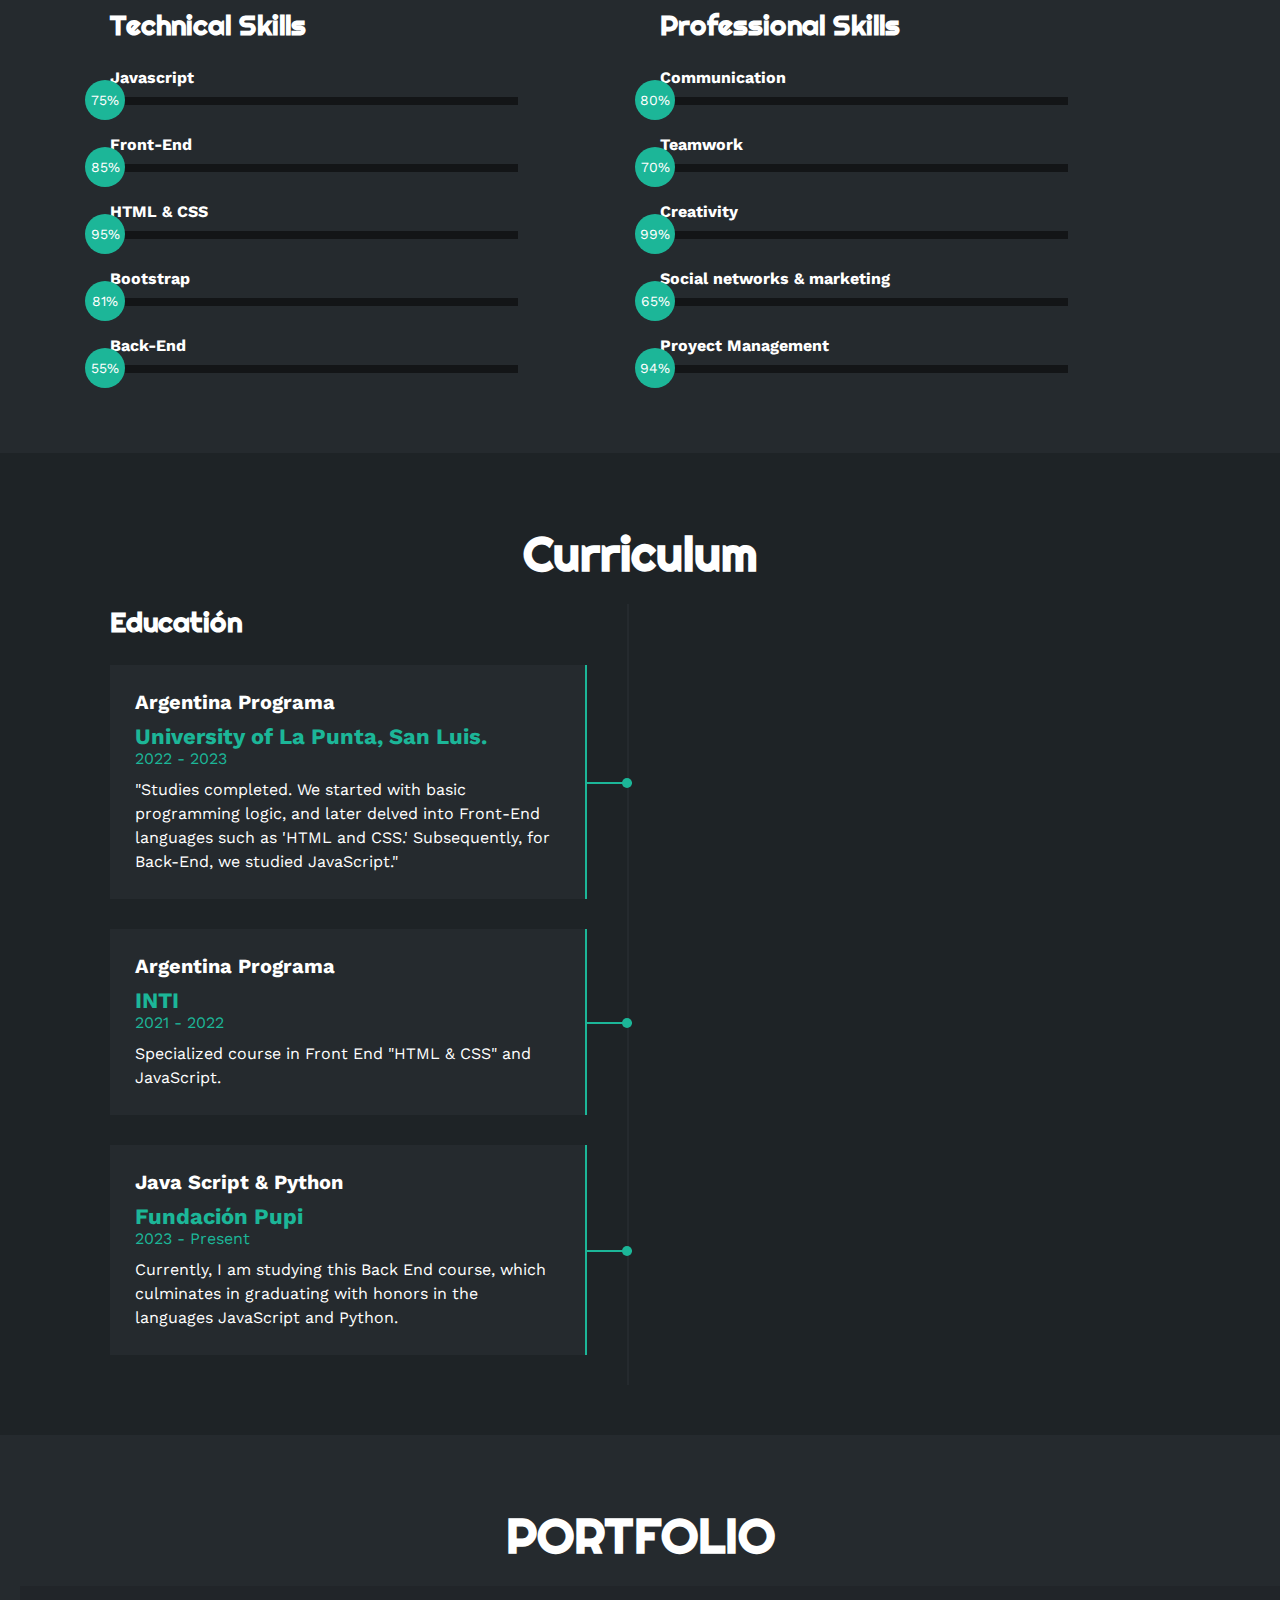
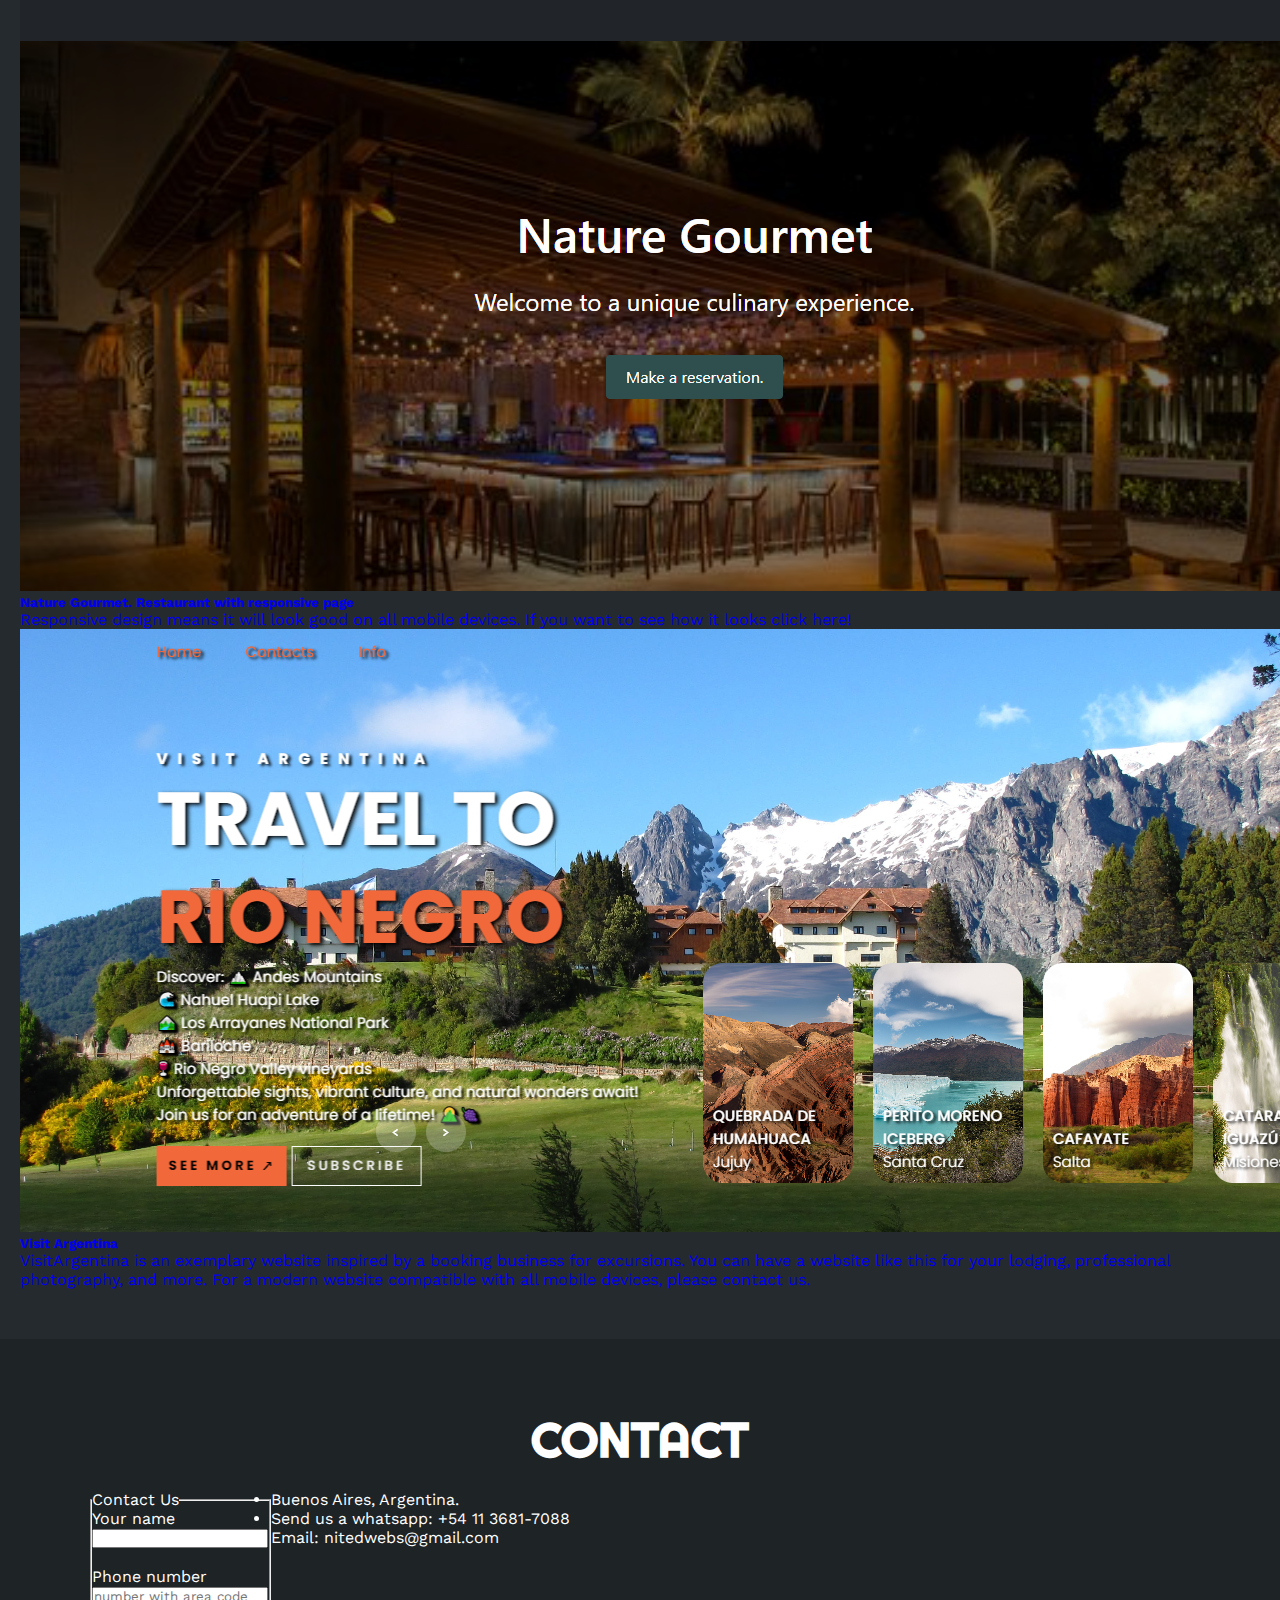
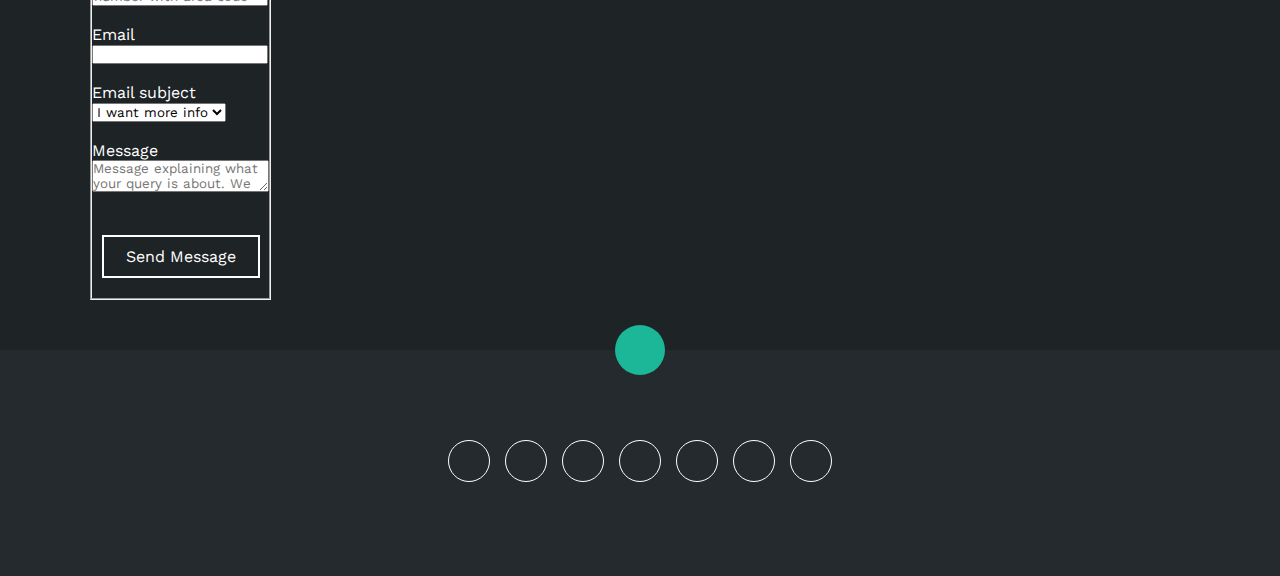
==== commit 3ac33e86: "Update index.html" ====
--- a/index.html
+++ b/index.html
@@ -45,7 +45,7 @@
                 <img src="IMG_20230325_232606_567.jpg" alt="">
             </div>
             <h1>NITED WEBS</h1>
-            <h2>{ Front End Jr Developers }</h2>
+            <h2>{ Website developers }</h2>
             <div class="redes">
                 <a href="https://www.facebook.com/profile.php?id=100091628051901&mibextid=ZbWKwL" target="_blank"><i class="fa-brands fa-facebook-f"></i></a>
                 <a href="https://www.instagram.com/nitedwesb/" target="_blank"><i class="fa-brands fa-instagram"></i></a>
